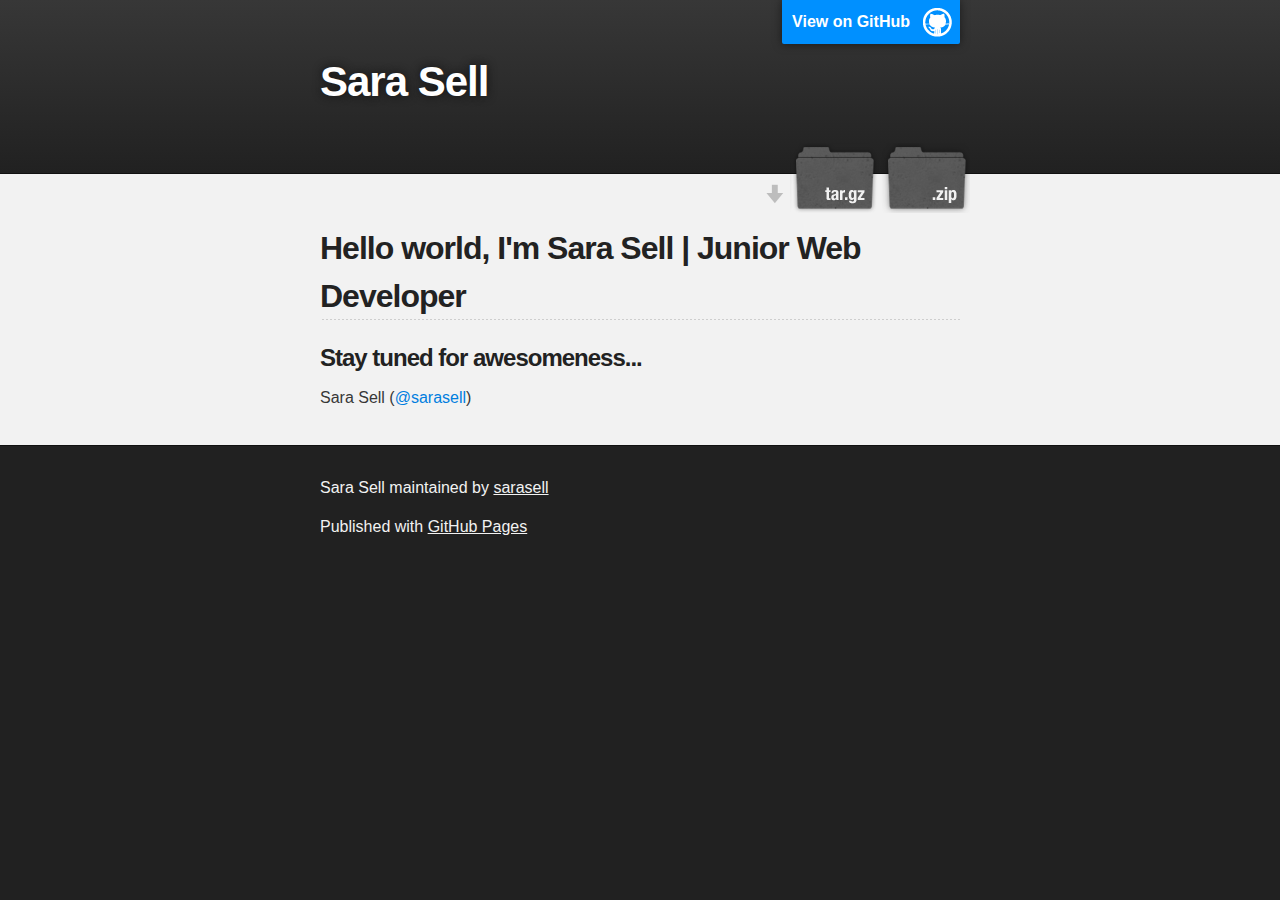
==== index.html @ 966577ff "Create gh-pages branch via GitHub" ====
<!DOCTYPE html>
<html>

  <head>
    <meta charset='utf-8'>
    <meta http-equiv="X-UA-Compatible" content="chrome=1">
    <meta name="description" content="Sara Sell : ">

    <link rel="stylesheet" type="text/css" media="screen" href="stylesheets/stylesheet.css">

    <title>Sara Sell</title>
  </head>

  <body>

    <!-- HEADER -->
    <div id="header_wrap" class="outer">
        <header class="inner">
          <a id="forkme_banner" href="https://github.com/sarasell/sarasell">View on GitHub</a>

          <h1 id="project_title">Sara Sell</h1>
          <h2 id="project_tagline"></h2>

            <section id="downloads">
              <a class="zip_download_link" href="https://github.com/sarasell/sarasell/zipball/master">Download this project as a .zip file</a>
              <a class="tar_download_link" href="https://github.com/sarasell/sarasell/tarball/master">Download this project as a tar.gz file</a>
            </section>
        </header>
    </div>

    <!-- MAIN CONTENT -->
    <div id="main_content_wrap" class="outer">
      <section id="main_content" class="inner">
        <h2>
<a name="hello-world-im-sara-sell--junior-web-developer" class="anchor" href="#hello-world-im-sara-sell--junior-web-developer"><span class="octicon octicon-link"></span></a>Hello world, I'm Sara Sell | Junior Web Developer</h2>

<h3>
<a name="stay-tuned-for-awesomeness" class="anchor" href="#stay-tuned-for-awesomeness"><span class="octicon octicon-link"></span></a>Stay tuned for awesomeness...</h3>

<p>Sara Sell (<a href="https://github.com/sarasell" class="user-mention">@sarasell</a>)</p>
      </section>
    </div>

    <!-- FOOTER  -->
    <div id="footer_wrap" class="outer">
      <footer class="inner">
        <p class="copyright">Sara Sell maintained by <a href="https://github.com/sarasell">sarasell</a></p>
        <p>Published with <a href="http://pages.github.com">GitHub Pages</a></p>
      </footer>
    </div>

    

  </body>
</html>
---- stylesheets/stylesheet.css ----
/*******************************************************************************
Slate Theme for GitHub Pages
by Jason Costello, @jsncostello
*******************************************************************************/

@import url(pygment_trac.css);

/*******************************************************************************
MeyerWeb Reset
*******************************************************************************/

html, body, div, span, applet, object, iframe,
h1, h2, h3, h4, h5, h6, p, blockquote, pre,
a, abbr, acronym, address, big, cite, code,
del, dfn, em, img, ins, kbd, q, s, samp,
small, strike, strong, sub, sup, tt, var,
b, u, i, center,
dl, dt, dd, ol, ul, li,
fieldset, form, label, legend,
table, caption, tbody, tfoot, thead, tr, th, td,
article, aside, canvas, details, embed,
figure, figcaption, footer, header, hgroup,
menu, nav, output, ruby, section, summary,
time, mark, audio, video {
  margin: 0;
  padding: 0;
  border: 0;
  font: inherit;
  vertical-align: baseline;
}

/* HTML5 display-role reset for older browsers */
article, aside, details, figcaption, figure,
footer, header, hgroup, menu, nav, section {
  display: block;
}

ol, ul {
  list-style: none;
}

table {
  border-collapse: collapse;
  border-spacing: 0;
}

/*******************************************************************************
Theme Styles
*******************************************************************************/

body {
  box-sizing: border-box;
  color:#373737;
  background: #212121;
  font-size: 16px;
  font-family: 'Myriad Pro', Calibri, Helvetica, Arial, sans-serif;
  line-height: 1.5;
  -webkit-font-smoothing: antialiased;
}

h1, h2, h3, h4, h5, h6 {
  margin: 10px 0;
  font-weight: 700;
  color:#222222;
  font-family: 'Lucida Grande', 'Calibri', Helvetica, Arial, sans-serif;
  letter-spacing: -1px;
}

h1 {
  font-size: 36px;
  font-weight: 700;
}

h2 {
  padding-bottom: 10px;
  font-size: 32px;
  background: url('../images/bg_hr.png') repeat-x bottom;
}

h3 {
  font-size: 24px;
}

h4 {
  font-size: 21px;
}

h5 {
  font-size: 18px;
}

h6 {
  font-size: 16px;
}

p {
  margin: 10px 0 15px 0;
}

footer p {
  color: #f2f2f2;
}

a {
  text-decoration: none;
  color: #007edf;
  text-shadow: none;

  transition: color 0.5s ease;
  transition: text-shadow 0.5s ease;
  -webkit-transition: color 0.5s ease;
  -webkit-transition: text-shadow 0.5s ease;
  -moz-transition: color 0.5s ease;
  -moz-transition: text-shadow 0.5s ease;
  -o-transition: color 0.5s ease;
  -o-transition: text-shadow 0.5s ease;
  -ms-transition: color 0.5s ease;
  -ms-transition: text-shadow 0.5s ease;
}

a:hover, a:focus {text-decoration: underline;}

footer a {
  color: #F2F2F2;
  text-decoration: underline;
}

em {
  font-style: italic;
}

strong {
  font-weight: bold;
}

img {
  position: relative;
  margin: 0 auto;
  max-width: 739px;
  padding: 5px;
  margin: 10px 0 10px 0;
  border: 1px solid #ebebeb;

  box-shadow: 0 0 5px #ebebeb;
  -webkit-box-shadow: 0 0 5px #ebebeb;
  -moz-box-shadow: 0 0 5px #ebebeb;
  -o-box-shadow: 0 0 5px #ebebeb;
  -ms-box-shadow: 0 0 5px #ebebeb;
}

p img {
  display: inline;
  margin: 0;
  padding: 0;
  vertical-align: middle;
  text-align: center;
  border: none;
}

pre, code {
  width: 100%;
  color: #222;
  background-color: #fff;

  font-family: Monaco, "Bitstream Vera Sans Mono", "Lucida Console", Terminal, monospace;
  font-size: 14px;

  border-radius: 2px;
  -moz-border-radius: 2px;
  -webkit-border-radius: 2px;
}

pre {
  width: 100%;
  padding: 10px;
  box-shadow: 0 0 10px rgba(0,0,0,.1);
  overflow: auto;
}

code {
  padding: 3px;
  margin: 0 3px;
  box-shadow: 0 0 10px rgba(0,0,0,.1);
}

pre code {
  display: block;
  box-shadow: none;
}

blockquote {
  color: #666;
  margin-bottom: 20px;
  padding: 0 0 0 20px;
  border-left: 3px solid #bbb;
}


ul, ol, dl {
  margin-bottom: 15px
}

ul {
  list-style: inside;
  padding-left: 20px;
}

ol {
  list-style: decimal inside;
  padding-left: 20px;
}

dl dt {
  font-weight: bold;
}

dl dd {
  padding-left: 20px;
  font-style: italic;
}

dl p {
  padding-left: 20px;
  font-style: italic;
}

hr {
  height: 1px;
  margin-bottom: 5px;
  border: none;
  background: url('../images/bg_hr.png') repeat-x center;
}

table {
  border: 1px solid #373737;
  margin-bottom: 20px;
  text-align: left;
 }

th {
  font-family: 'Lucida Grande', 'Helvetica Neue', Helvetica, Arial, sans-serif;
  padding: 10px;
  background: #373737;
  color: #fff;
 }

td {
  padding: 10px;
  border: 1px solid #373737;
 }

form {
  background: #f2f2f2;
  padding: 20px;
}

/*******************************************************************************
Full-Width Styles
*******************************************************************************/

.outer {
  width: 100%;
}

.inner {
  position: relative;
  max-width: 640px;
  padding: 20px 10px;
  margin: 0 auto;
}

#forkme_banner {
  display: block;
  position: absolute;
  top:0;
  right: 10px;
  z-index: 10;
  padding: 10px 50px 10px 10px;
  color: #fff;
  background: url('../images/blacktocat.png') #0090ff no-repeat 95% 50%;
  font-weight: 700;
  box-shadow: 0 0 10px rgba(0,0,0,.5);
  border-bottom-left-radius: 2px;
  border-bottom-right-radius: 2px;
}

#header_wrap {
  background: #212121;
  background: -moz-linear-gradient(top, #373737, #212121);
  background: -webkit-linear-gradient(top, #373737, #212121);
  background: -ms-linear-gradient(top, #373737, #212121);
  background: -o-linear-gradient(top, #373737, #212121);
  background: linear-gradient(top, #373737, #212121);
}

#header_wrap .inner {
  padding: 50px 10px 30px 10px;
}

#project_title {
  margin: 0;
  color: #fff;
  font-size: 42px;
  font-weight: 700;
  text-shadow: #111 0px 0px 10px;
}

#project_tagline {
  color: #fff;
  font-size: 24px;
  font-weight: 300;
  background: none;
  text-shadow: #111 0px 0px 10px;
}

#downloads {
  position: absolute;
  width: 210px;
  z-index: 10;
  bottom: -40px;
  right: 0;
  height: 70px;
  background: url('../images/icon_download.png') no-repeat 0% 90%;
}

.zip_download_link {
  display: block;
  float: right;
  width: 90px;
  height:70px;
  text-indent: -5000px;
  overflow: hidden;
  background: url(../images/sprite_download.png) no-repeat bottom left;
}

.tar_download_link {
  display: block;
  float: right;
  width: 90px;
  height:70px;
  text-indent: -5000px;
  overflow: hidden;
  background: url(../images/sprite_download.png) no-repeat bottom right;
  margin-left: 10px;
}

.zip_download_link:hover {
  background: url(../images/sprite_download.png) no-repeat top left;
}

.tar_download_link:hover {
  background: url(../images/sprite_download.png) no-repeat top right;
}

#main_content_wrap {
  background: #f2f2f2;
  border-top: 1px solid #111;
  border-bottom: 1px solid #111;
}

#main_content {
  padding-top: 40px;
}

#footer_wrap {
  background: #212121;
}



/*******************************************************************************
Small Device Styles
*******************************************************************************/

@media screen and (max-width: 480px) {
  body {
    font-size:14px;
  }

  #downloads {
    display: none;
  }

  .inner {
    min-width: 320px;
    max-width: 480px;
  }

  #project_title {
  font-size: 32px;
  }

  h1 {
    font-size: 28px;
  }

  h2 {
    font-size: 24px;
  }

  h3 {
    font-size: 21px;
  }

  h4 {
    font-size: 18px;
  }

  h5 {
    font-size: 14px;
  }

  h6 {
    font-size: 12px;
  }

  code, pre {
    min-width: 320px;
    max-width: 480px;
    font-size: 11px;
  }

}
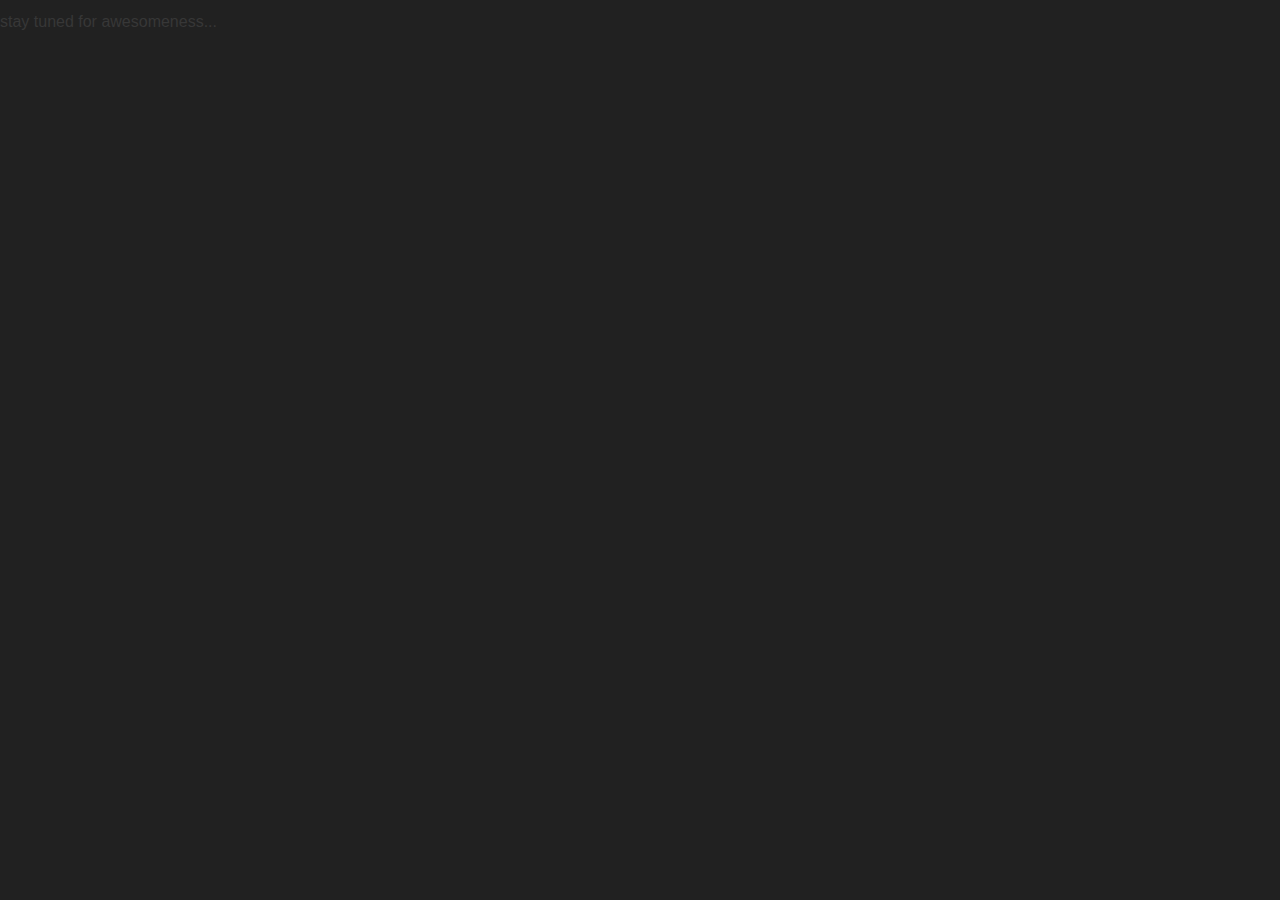
==== commit eff84b26: "testing" ====
--- a/index.html
+++ b/index.html
@@ -6,49 +6,14 @@
     <meta http-equiv="X-UA-Compatible" content="chrome=1">
     <meta name="description" content="Sara Sell : ">
 
-    <link rel="stylesheet" type="text/css" media="screen" href="stylesheets/stylesheet.css">
+    <link rel="stylesheet" type="text/css" href="stylesheets/stylesheet.css">
 
     <title>Sara Sell</title>
   </head>
 
   <body>
 
-    <!-- HEADER -->
-    <div id="header_wrap" class="outer">
-        <header class="inner">
-          <a id="forkme_banner" href="https://github.com/sarasell/sarasell">View on GitHub</a>
-
-          <h1 id="project_title">Sara Sell</h1>
-          <h2 id="project_tagline"></h2>
-
-            <section id="downloads">
-              <a class="zip_download_link" href="https://github.com/sarasell/sarasell/zipball/master">Download this project as a .zip file</a>
-              <a class="tar_download_link" href="https://github.com/sarasell/sarasell/tarball/master">Download this project as a tar.gz file</a>
-            </section>
-        </header>
-    </div>
-
-    <!-- MAIN CONTENT -->
-    <div id="main_content_wrap" class="outer">
-      <section id="main_content" class="inner">
-        <h2>
-<a name="hello-world-im-sara-sell--junior-web-developer" class="anchor" href="#hello-world-im-sara-sell--junior-web-developer"><span class="octicon octicon-link"></span></a>Hello world, I'm Sara Sell | Junior Web Developer</h2>
-
-<h3>
-<a name="stay-tuned-for-awesomeness" class="anchor" href="#stay-tuned-for-awesomeness"><span class="octicon octicon-link"></span></a>Stay tuned for awesomeness...</h3>
-
-<p>Sara Sell (<a href="https://github.com/sarasell" class="user-mention">@sarasell</a>)</p>
-      </section>
-    </div>
-
-    <!-- FOOTER  -->
-    <div id="footer_wrap" class="outer">
-      <footer class="inner">
-        <p class="copyright">Sara Sell maintained by <a href="https://github.com/sarasell">sarasell</a></p>
-        <p>Published with <a href="http://pages.github.com">GitHub Pages</a></p>
-      </footer>
-    </div>
-
+    <p>stay tuned for awesomeness...</p>
     
 
   </body>
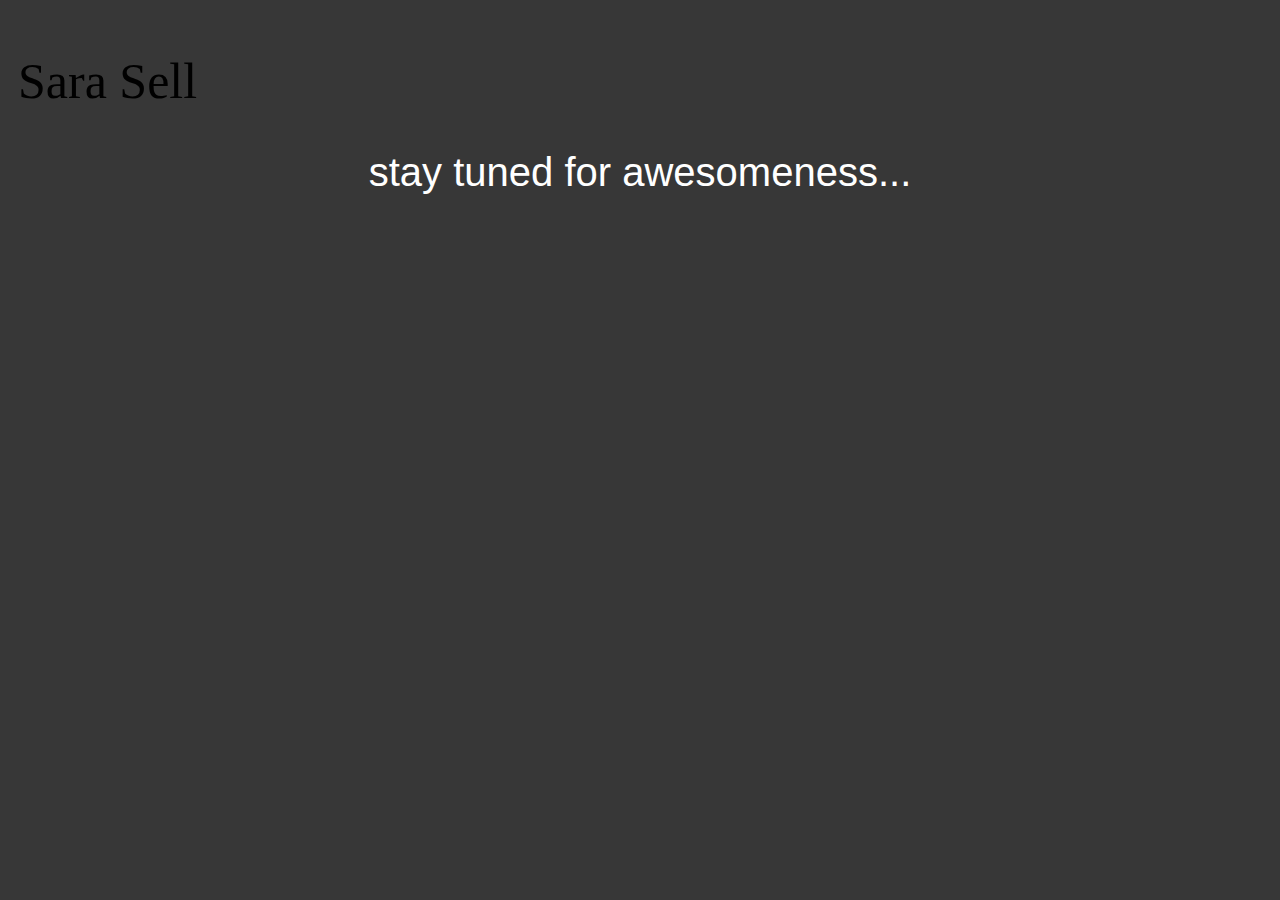
==== commit a3e4d093: "added text to index doc" ====
--- a/index.html
+++ b/index.html
@@ -12,7 +12,7 @@
   </head>
 
   <body>
-
+  <h1>Sara Sell</h1>
     <p>stay tuned for awesomeness...</p>
     
 
--- a/stylesheets/stylesheet.css
+++ b/stylesheets/stylesheet.css
@@ -1,370 +1,28 @@
-/*******************************************************************************
-Slate Theme for GitHub Pages
-by Jason Costello, @jsncostello
-*******************************************************************************/
-
-@import url(pygment_trac.css);
-
-/*******************************************************************************
-MeyerWeb Reset
-*******************************************************************************/
-
-html, body, div, span, applet, object, iframe,
-h1, h2, h3, h4, h5, h6, p, blockquote, pre,
-a, abbr, acronym, address, big, cite, code,
-del, dfn, em, img, ins, kbd, q, s, samp,
-small, strike, strong, sub, sup, tt, var,
-b, u, i, center,
-dl, dt, dd, ol, ul, li,
-fieldset, form, label, legend,
-table, caption, tbody, tfoot, thead, tr, th, td,
-article, aside, canvas, details, embed,
-figure, figcaption, footer, header, hgroup,
-menu, nav, output, ruby, section, summary,
-time, mark, audio, video {
-  margin: 0;
-  padding: 0;
-  border: 0;
-  font: inherit;
-  vertical-align: baseline;
+h1 {
+  font-size: 50px;
+  font-weight: 500;
 }
 
-/* HTML5 display-role reset for older browsers */
-article, aside, details, figcaption, figure,
-footer, header, hgroup, menu, nav, section {
-  display: block;
-}
 
-ol, ul {
-  list-style: none;
-}
-
-table {
-  border-collapse: collapse;
-  border-spacing: 0;
-}
-
-/*******************************************************************************
-Theme Styles
-*******************************************************************************/
-
-body {
-  box-sizing: border-box;
-  color:#373737;
-  background: #212121;
-  font-size: 16px;
-  font-family: 'Myriad Pro', Calibri, Helvetica, Arial, sans-serif;
-  line-height: 1.5;
-  -webkit-font-smoothing: antialiased;
-}
-
-h1, h2, h3, h4, h5, h6 {
-  margin: 10px 0;
-  font-weight: 700;
-  color:#222222;
-  font-family: 'Lucida Grande', 'Calibri', Helvetica, Arial, sans-serif;
-  letter-spacing: -1px;
-}
-
-h1 {
-  font-size: 36px;
-  font-weight: 700;
-}
-
-h2 {
-  padding-bottom: 10px;
-  font-size: 32px;
-  background: url('../images/bg_hr.png') repeat-x bottom;
-}
-
-h3 {
-  font-size: 24px;
-}
-
-h4 {
-  font-size: 21px;
-}
-
-h5 {
-  font-size: 18px;
-}
-
-h6 {
-  font-size: 16px;
-}
-
-p {
-  margin: 10px 0 15px 0;
-}
-
-footer p {
+footer {
   color: #f2f2f2;
 }
 
-a {
-  text-decoration: none;
-  color: #007edf;
-  text-shadow: none;
 
-  transition: color 0.5s ease;
-  transition: text-shadow 0.5s ease;
-  -webkit-transition: color 0.5s ease;
-  -webkit-transition: text-shadow 0.5s ease;
-  -moz-transition: color 0.5s ease;
-  -moz-transition: text-shadow 0.5s ease;
-  -o-transition: color 0.5s ease;
-  -o-transition: text-shadow 0.5s ease;
-  -ms-transition: color 0.5s ease;
-  -ms-transition: text-shadow 0.5s ease;
-}
+body {
+  padding: 10px;
+  background: #373737;
+ }
 
-a:hover, a:focus {text-decoration: underline;}
-
-footer a {
-  color: #F2F2F2;
-  text-decoration: underline;
-}
-
-em {
-  font-style: italic;
-}
-
-strong {
-  font-weight: bold;
-}
-
-img {
-  position: relative;
-  margin: 0 auto;
-  max-width: 739px;
-  padding: 5px;
-  margin: 10px 0 10px 0;
-  border: 1px solid #ebebeb;
-
-  box-shadow: 0 0 5px #ebebeb;
-  -webkit-box-shadow: 0 0 5px #ebebeb;
-  -moz-box-shadow: 0 0 5px #ebebeb;
-  -o-box-shadow: 0 0 5px #ebebeb;
-  -ms-box-shadow: 0 0 5px #ebebeb;
-}
-
-p img {
-  display: inline;
-  margin: 0;
-  padding: 0;
-  vertical-align: middle;
+ body p {
+  font-family: 'Lucida Grande', 'Helvetica Neue', Helvetica, Arial, sans-serif;
+  color: #fff;
+  font-size: 40px;
   text-align: center;
-  border: none;
-}
-
-pre, code {
-  width: 100%;
-  color: #222;
-  background-color: #fff;
-
-  font-family: Monaco, "Bitstream Vera Sans Mono", "Lucida Console", Terminal, monospace;
-  font-size: 14px;
-
-  border-radius: 2px;
-  -moz-border-radius: 2px;
-  -webkit-border-radius: 2px;
-}
-
-pre {
-  width: 100%;
-  padding: 10px;
-  box-shadow: 0 0 10px rgba(0,0,0,.1);
-  overflow: auto;
-}
-
-code {
-  padding: 3px;
-  margin: 0 3px;
-  box-shadow: 0 0 10px rgba(0,0,0,.1);
-}
-
-pre code {
-  display: block;
-  box-shadow: none;
-}
-
-blockquote {
-  color: #666;
-  margin-bottom: 20px;
-  padding: 0 0 0 20px;
-  border-left: 3px solid #bbb;
-}
+ }
 
 
-ul, ol, dl {
-  margin-bottom: 15px
-}
 
-ul {
-  list-style: inside;
-  padding-left: 20px;
-}
-
-ol {
-  list-style: decimal inside;
-  padding-left: 20px;
-}
-
-dl dt {
-  font-weight: bold;
-}
-
-dl dd {
-  padding-left: 20px;
-  font-style: italic;
-}
-
-dl p {
-  padding-left: 20px;
-  font-style: italic;
-}
-
-hr {
-  height: 1px;
-  margin-bottom: 5px;
-  border: none;
-  background: url('../images/bg_hr.png') repeat-x center;
-}
-
-table {
-  border: 1px solid #373737;
-  margin-bottom: 20px;
-  text-align: left;
- }
-
-th {
-  font-family: 'Lucida Grande', 'Helvetica Neue', Helvetica, Arial, sans-serif;
-  padding: 10px;
-  background: #373737;
-  color: #fff;
- }
-
-td {
-  padding: 10px;
-  border: 1px solid #373737;
- }
-
-form {
-  background: #f2f2f2;
-  padding: 20px;
-}
-
-/*******************************************************************************
-Full-Width Styles
-*******************************************************************************/
-
-.outer {
-  width: 100%;
-}
-
-.inner {
-  position: relative;
-  max-width: 640px;
-  padding: 20px 10px;
-  margin: 0 auto;
-}
-
-#forkme_banner {
-  display: block;
-  position: absolute;
-  top:0;
-  right: 10px;
-  z-index: 10;
-  padding: 10px 50px 10px 10px;
-  color: #fff;
-  background: url('../images/blacktocat.png') #0090ff no-repeat 95% 50%;
-  font-weight: 700;
-  box-shadow: 0 0 10px rgba(0,0,0,.5);
-  border-bottom-left-radius: 2px;
-  border-bottom-right-radius: 2px;
-}
-
-#header_wrap {
-  background: #212121;
-  background: -moz-linear-gradient(top, #373737, #212121);
-  background: -webkit-linear-gradient(top, #373737, #212121);
-  background: -ms-linear-gradient(top, #373737, #212121);
-  background: -o-linear-gradient(top, #373737, #212121);
-  background: linear-gradient(top, #373737, #212121);
-}
-
-#header_wrap .inner {
-  padding: 50px 10px 30px 10px;
-}
-
-#project_title {
-  margin: 0;
-  color: #fff;
-  font-size: 42px;
-  font-weight: 700;
-  text-shadow: #111 0px 0px 10px;
-}
-
-#project_tagline {
-  color: #fff;
-  font-size: 24px;
-  font-weight: 300;
-  background: none;
-  text-shadow: #111 0px 0px 10px;
-}
-
-#downloads {
-  position: absolute;
-  width: 210px;
-  z-index: 10;
-  bottom: -40px;
-  right: 0;
-  height: 70px;
-  background: url('../images/icon_download.png') no-repeat 0% 90%;
-}
-
-.zip_download_link {
-  display: block;
-  float: right;
-  width: 90px;
-  height:70px;
-  text-indent: -5000px;
-  overflow: hidden;
-  background: url(../images/sprite_download.png) no-repeat bottom left;
-}
-
-.tar_download_link {
-  display: block;
-  float: right;
-  width: 90px;
-  height:70px;
-  text-indent: -5000px;
-  overflow: hidden;
-  background: url(../images/sprite_download.png) no-repeat bottom right;
-  margin-left: 10px;
-}
-
-.zip_download_link:hover {
-  background: url(../images/sprite_download.png) no-repeat top left;
-}
-
-.tar_download_link:hover {
-  background: url(../images/sprite_download.png) no-repeat top right;
-}
-
-#main_content_wrap {
-  background: #f2f2f2;
-  border-top: 1px solid #111;
-  border-bottom: 1px solid #111;
-}
-
-#main_content {
-  padding-top: 40px;
-}
-
-#footer_wrap {
-  background: #212121;
-}
 
 
 
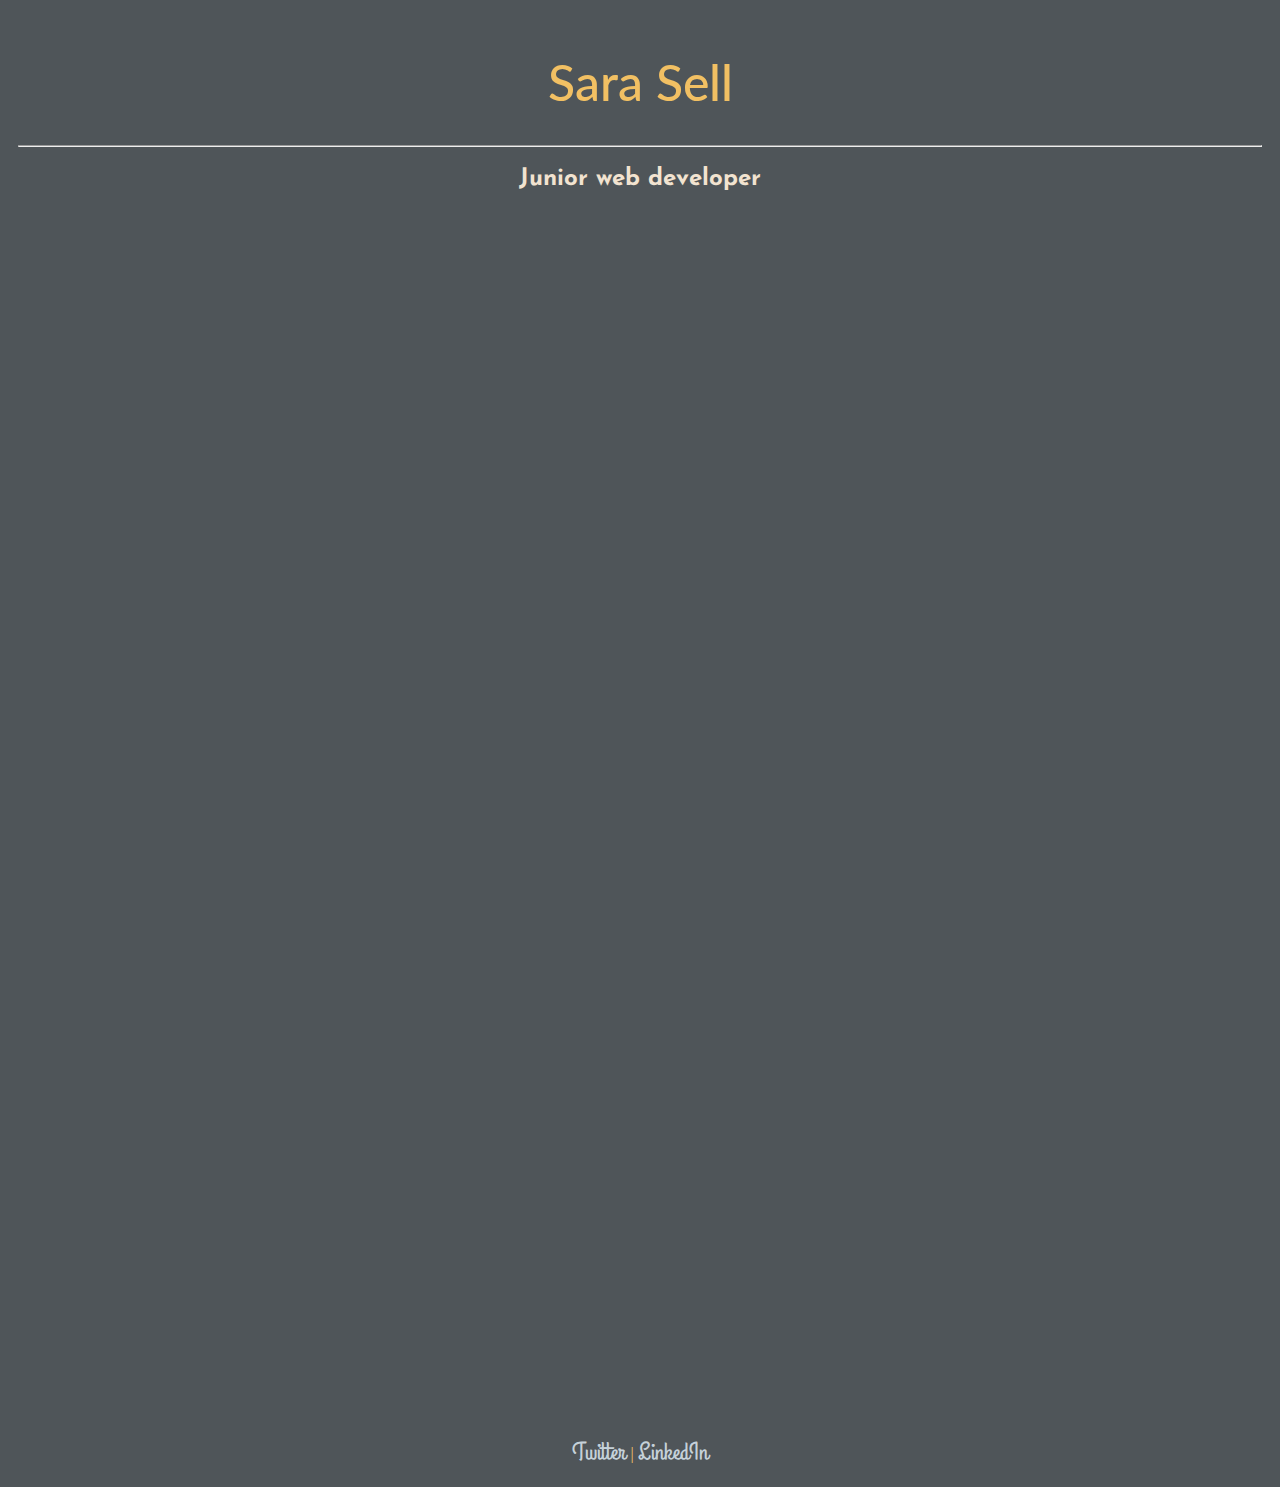
==== commit 2a8a1ca9: "added a bit of styling" ====
--- a/index.html
+++ b/index.html
@@ -5,16 +5,21 @@
     <meta charset='utf-8'>
     <meta http-equiv="X-UA-Compatible" content="chrome=1">
     <meta name="description" content="Sara Sell : ">
-
+    <link href='http://fonts.googleapis.com/css?family=Lato|Josefin+Sans|Grand+Hotel' rel='stylesheet' type='text/css'>
     <link rel="stylesheet" type="text/css" href="stylesheets/stylesheet.css">
 
     <title>Sara Sell</title>
   </head>
 
   <body>
-  <h1>Sara Sell</h1>
-    <p>stay tuned for awesomeness...</p>
-    
+  <h1>Sara Sell</h1><hr>
+  <h2>Junior web developer</h2>
 
   </body>
+<footer>
+  <div>
+    <a href="http://twitter.com/sellcommasara">Twitter</a> | 
+    <a href="https://www.linkedin.com/pub/sara-sell/88/38b/128">LinkedIn</a>
+  </div>
+</footer>
 </html>
--- a/stylesheets/stylesheet.css
+++ b/stylesheets/stylesheet.css
@@ -1,27 +1,47 @@
 h1 {
+  font-family: 'Lato','Lucida Grande', 'Helvetica Neue', Helvetica, Arial, sans-serif;
+  font-weight: 500;
   font-size: 50px;
-  font-weight: 500;
+  color: #F2C063;
+  text-align: center;
 }
-
-
-footer {
-  color: #f2f2f2;
+h2{
+  color: #F2E3D0;
+  text-align: center;
+  font-family: 'Josefin Sans';
 }
 
 
 body {
   padding: 10px;
-  background: #373737;
+  background: #4F5559;
  }
 
  body p {
-  font-family: 'Lucida Grande', 'Helvetica Neue', Helvetica, Arial, sans-serif;
-  color: #fff;
+  font-family: 'Josefin Sans','Lucida Grande', 'Helvetica Neue', Helvetica, Arial, sans-serif;
+  color: #C5D1D9;
   font-size: 40px;
+  margin-top: 25%;
   text-align: center;
  }
 
+ footer div {
+  color: #F2C063;
+  text-align: center;
+  min-height: 100%;
+}
 
+ footer div a {
+  text-decoration: none;
+  text-align: center;
+  font-size: 25px;
+  color: #C5D1D9;
+    font-family: 'Grand Hotel','Lucida Grande','sans-serif';
+ }
+
+footer {
+    margin-top: 100%;
+}
 
 
 
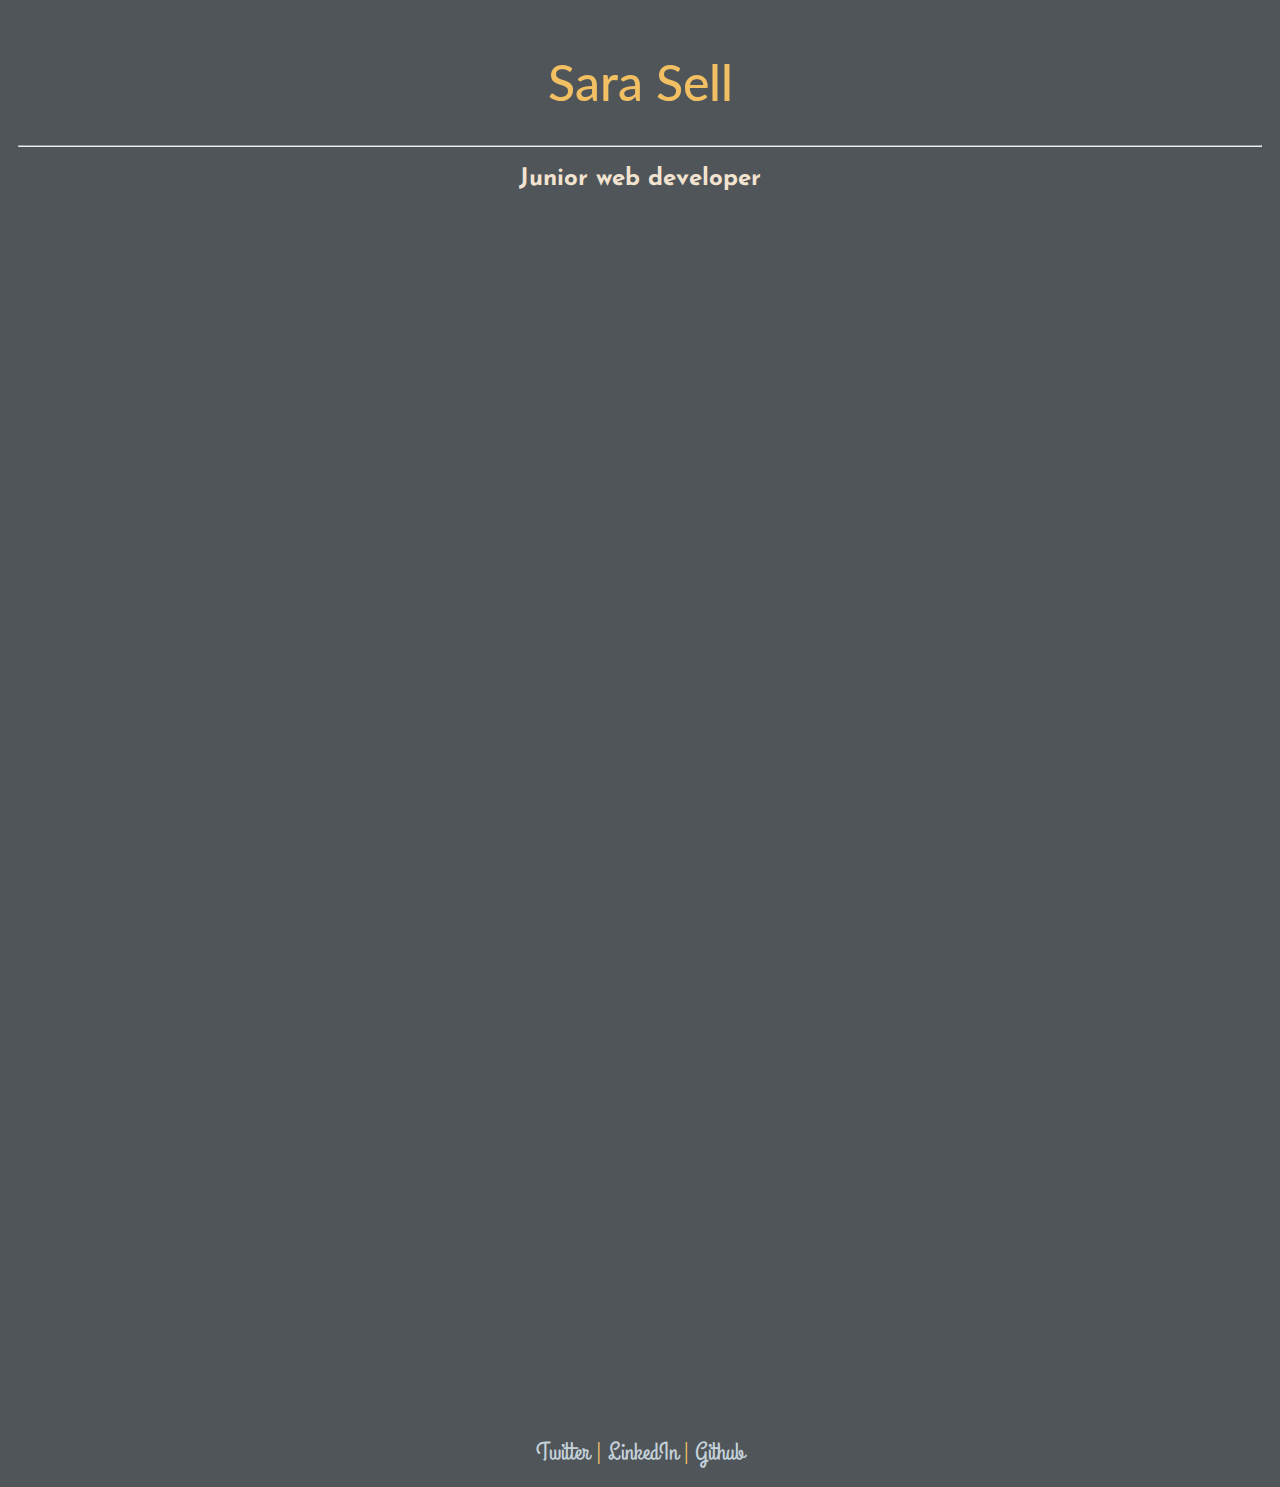
==== commit 275e212b: "added my github acct infor and fixed footer to bottom" ====
--- a/index.html
+++ b/index.html
@@ -18,8 +18,9 @@
   </body>
 <footer>
   <div>
-    <a href="http://twitter.com/sellcommasara">Twitter</a> | 
-    <a href="https://www.linkedin.com/pub/sara-sell/88/38b/128">LinkedIn</a>
+    <a href="http://twitter.com/sellcommasara">Twitter</a><span style="font-size:25px"> | </span>
+    <a href="https://www.linkedin.com/pub/sara-sell/88/38b/128">LinkedIn</a><span style="font-size:25px"> | </span>
+    <a href="https://github.com/sarasell">Github</a>
   </div>
 </footer>
 </html>
--- a/stylesheets/stylesheet.css
+++ b/stylesheets/stylesheet.css
@@ -5,12 +5,12 @@
   color: #F2C063;
   text-align: center;
 }
-h2{
+
+h2 {
   color: #F2E3D0;
   text-align: center;
   font-family: 'Josefin Sans';
 }
-
 
 body {
   padding: 10px;
@@ -36,7 +36,7 @@
   text-align: center;
   font-size: 25px;
   color: #C5D1D9;
-    font-family: 'Grand Hotel','Lucida Grande','sans-serif';
+  font-family: 'Grand Hotel','Lucida Grande','sans-serif';
  }
 
 footer {
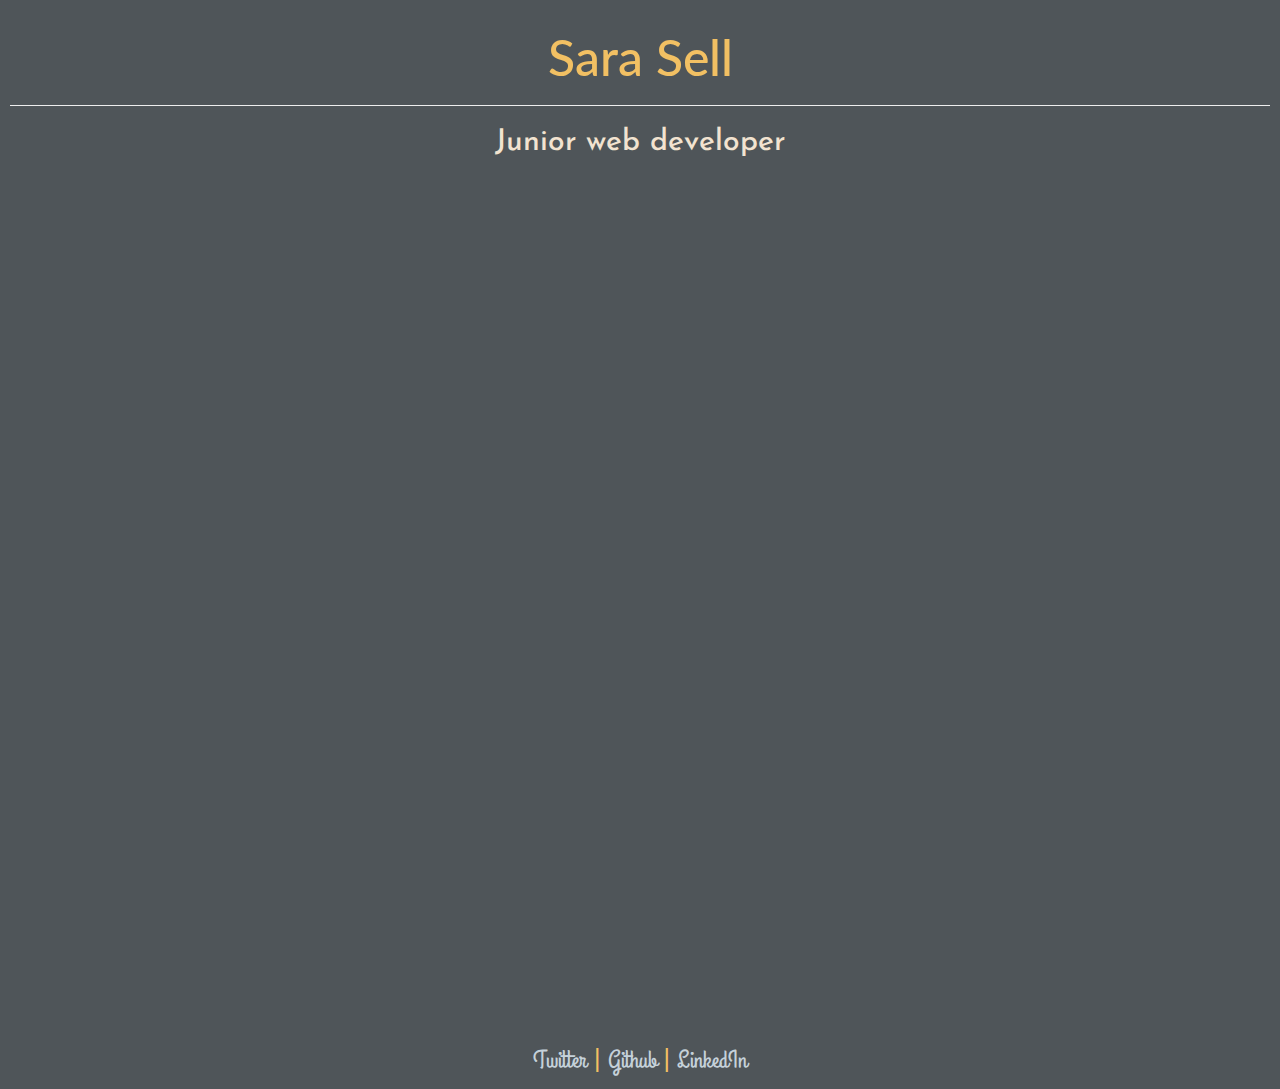
==== commit 3dceb81a: "adding CNAME file" ====
--- a/index.html
+++ b/index.html
@@ -5,7 +5,11 @@
     <meta charset='utf-8'>
     <meta http-equiv="X-UA-Compatible" content="chrome=1">
     <meta name="description" content="Sara Sell : ">
+    <meta charset="utf-8">
+    <link href='bootstrap/css/bootstrap.css' rel='stylesheet' type='text/css'>
+    <link href='bootstrap/css/bootstrap-theme.css' rel='stylesheet' type='text/css'>
     <link href='http://fonts.googleapis.com/css?family=Lato|Josefin+Sans|Grand+Hotel' rel='stylesheet' type='text/css'>
+    <script type="text/javascript" src="js/main.js"></script>
     <link rel="stylesheet" type="text/css" href="stylesheets/stylesheet.css">
 
     <title>Sara Sell</title>
@@ -19,8 +23,8 @@
 <footer>
   <div>
     <a href="http://twitter.com/sellcommasara">Twitter</a><span style="font-size:25px"> | </span>
-    <a href="https://www.linkedin.com/pub/sara-sell/88/38b/128">LinkedIn</a><span style="font-size:25px"> | </span>
-    <a href="https://github.com/sarasell">Github</a>
+    <a href="https://github.com/sarasell">Github</a><span style="font-size:25px"> | </span>
+    <a href="https://www.linkedin.com/pub/sara-sell/88/38b/128">LinkedIn</a>
   </div>
 </footer>
 </html>
--- a/stylesheets/stylesheet.css
+++ b/stylesheets/stylesheet.css
@@ -26,6 +26,7 @@
  }
 
  footer div {
+  text-decoration: none;
   color: #F2C063;
   text-align: center;
   min-height: 100%;
@@ -37,10 +38,11 @@
   font-size: 25px;
   color: #C5D1D9;
   font-family: 'Grand Hotel','Lucida Grande','sans-serif';
- }
+ }  
 
 footer {
-    margin-top: 100%;
+    margin-top: 70%;
+    text-decoration: none;
 }
 
 
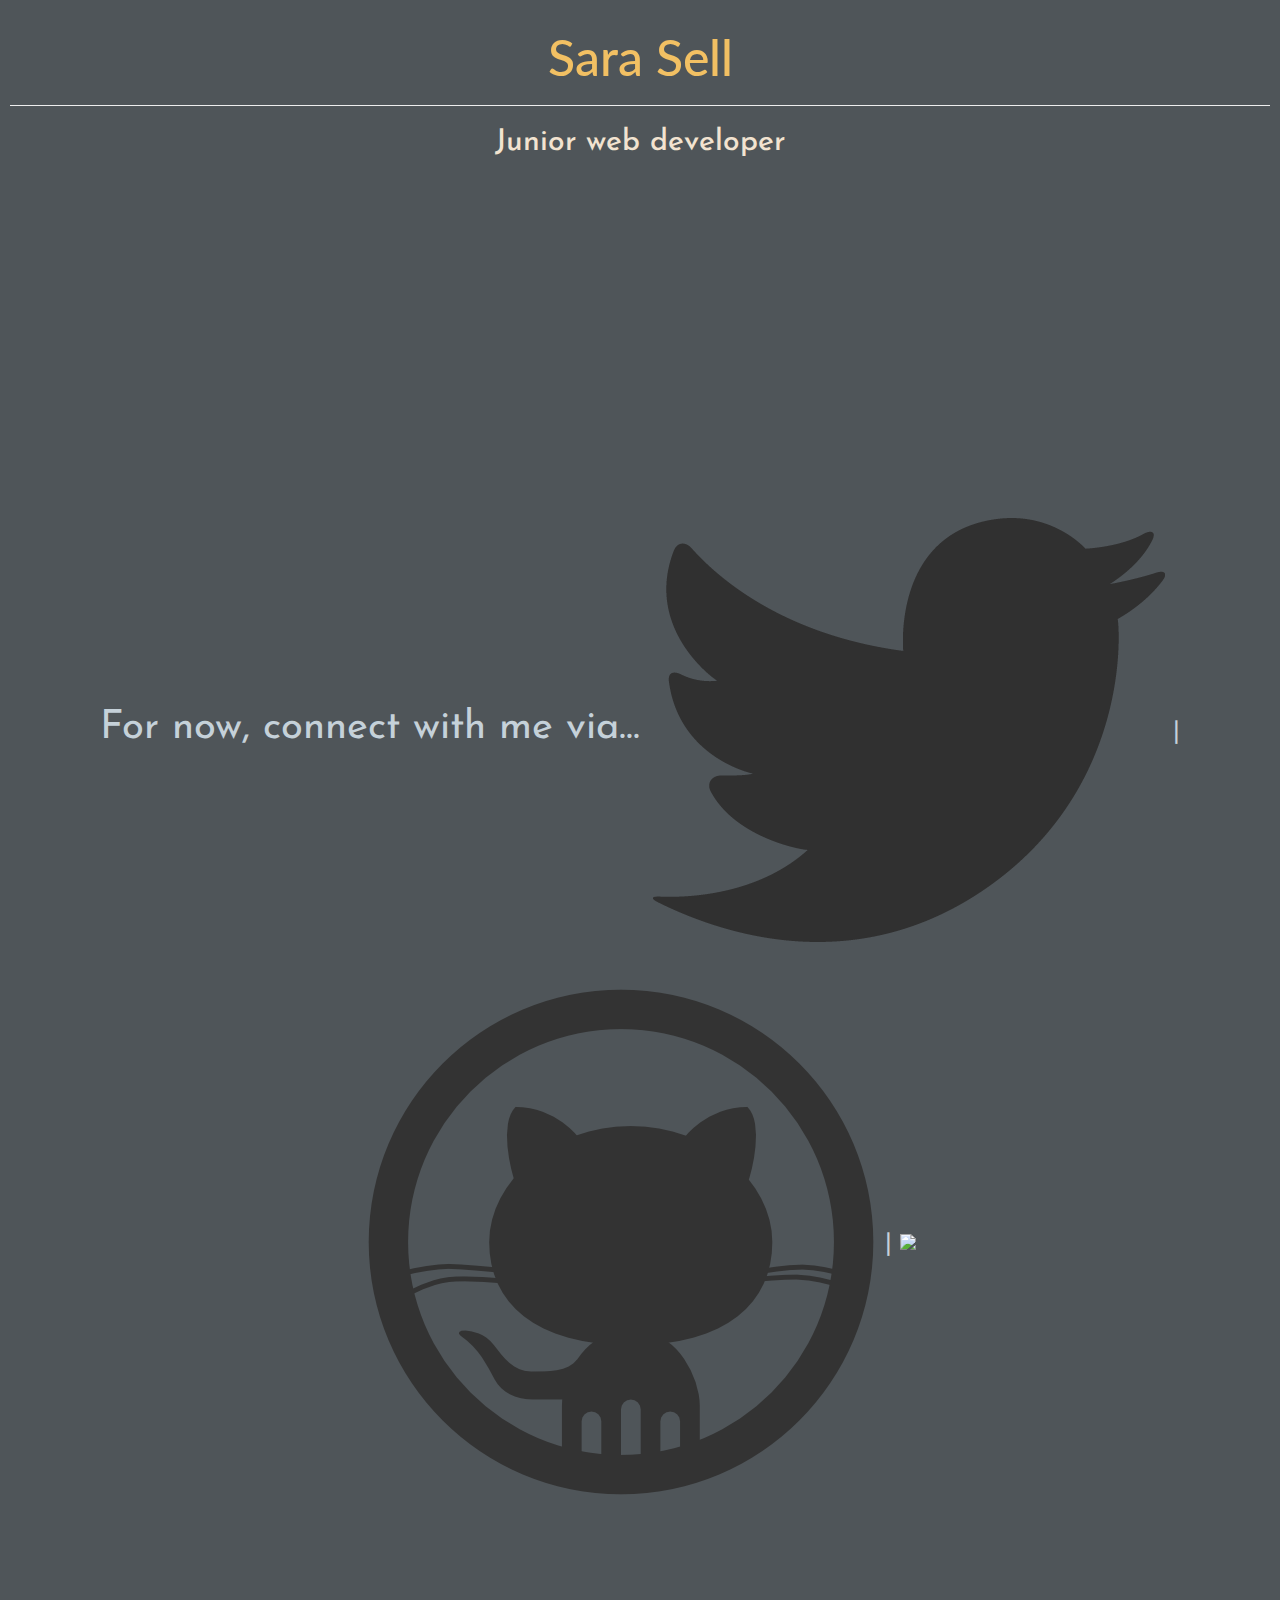
==== commit 3c5e4dc4: "added icons for social media" ====
--- a/index.html
+++ b/index.html
@@ -18,13 +18,13 @@
   <body>
   <h1>Sara Sell</h1><hr>
   <h2>Junior web developer</h2>
+  <p>For now, connect with me via...
+    <a href="http://twitter.com/sellcommasara"><img src="img/twitter-icon.png"</img></a><span style="font-size:25px"> | </span>
+    <a href="https://github.com/sarasell"><img src="img/github-icon.png"</img></a><span style="font-size:25px"> | </span>
+    <a href="https://www.linkedin.com/pub/sara-sell/88/38b/128"><img src="linkedin-icon.png"</img></a>
+  </p>
 
   </body>
 <footer>
-  <div>
-    <a href="http://twitter.com/sellcommasara">Twitter</a><span style="font-size:25px"> | </span>
-    <a href="https://github.com/sarasell">Github</a><span style="font-size:25px"> | </span>
-    <a href="https://www.linkedin.com/pub/sara-sell/88/38b/128">LinkedIn</a>
-  </div>
 </footer>
 </html>
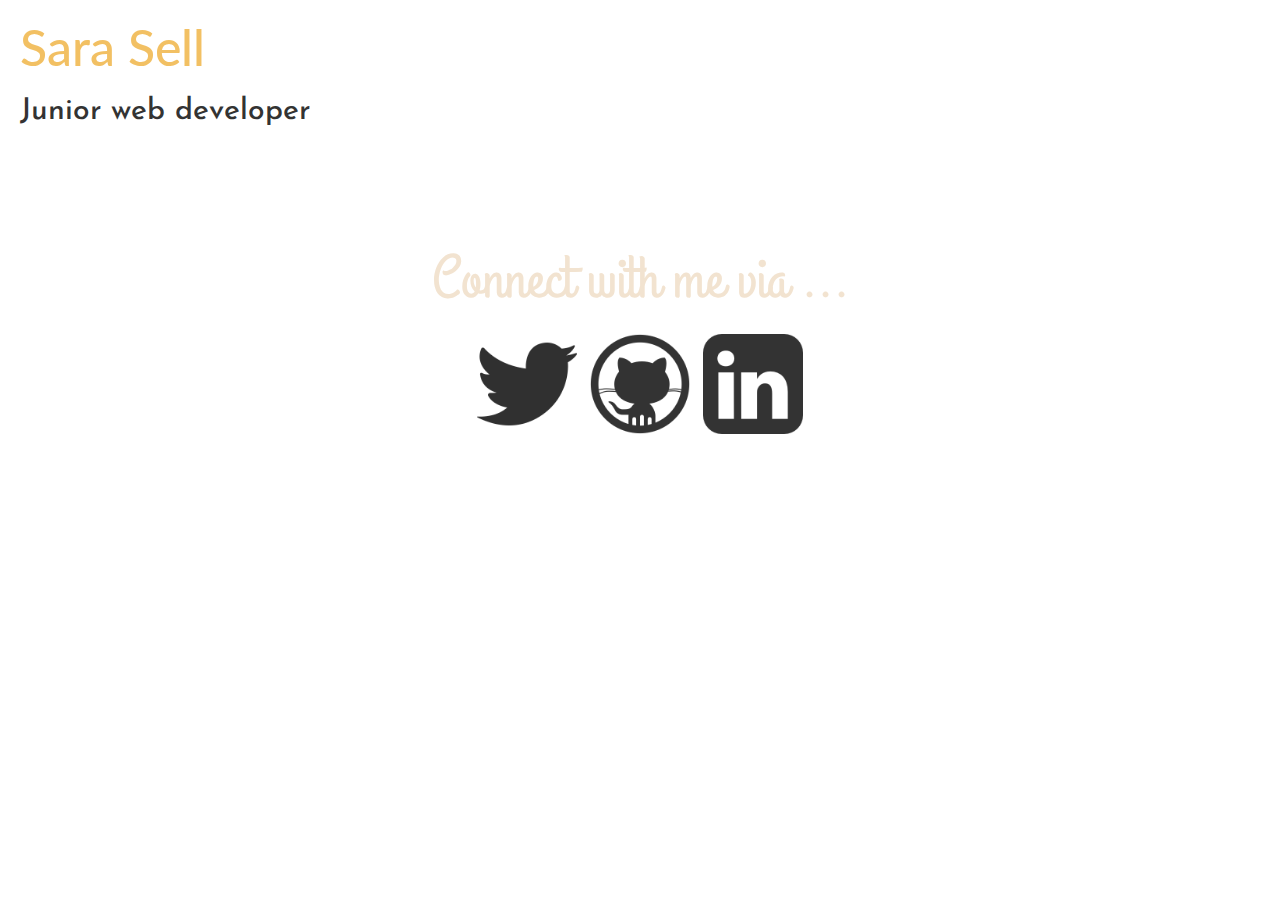
==== commit 038b9599: "getting some sm icons up" ====
--- a/index.html
+++ b/index.html
@@ -4,25 +4,34 @@
   <head>
     <meta charset='utf-8'>
     <meta http-equiv="X-UA-Compatible" content="chrome=1">
-    <meta name="description" content="Sara Sell : ">
+    <meta name="description" content="Sara Sell">
     <meta charset="utf-8">
+    <!--bootstrap files if I decide to use them at some point-->
     <link href='bootstrap/css/bootstrap.css' rel='stylesheet' type='text/css'>
     <link href='bootstrap/css/bootstrap-theme.css' rel='stylesheet' type='text/css'>
+    <!--fonts-->
     <link href='http://fonts.googleapis.com/css?family=Lato|Josefin+Sans|Grand+Hotel' rel='stylesheet' type='text/css'>
+    <!--JS file-->
     <script type="text/javascript" src="js/main.js"></script>
+    <!--favicon-->
+    <link rel="shortcut icon" href="img/favicon.ico" type="image/x-icon">
+    <link rel="icon" href="/favicon.ico" type="image/x-icon">
+    <!--custom CSS-->
     <link rel="stylesheet" type="text/css" href="stylesheets/stylesheet.css">
 
     <title>Sara Sell</title>
   </head>
 
   <body>
-  <h1>Sara Sell</h1><hr>
+  <h1>Sara Sell</h1>
   <h2>Junior web developer</h2>
-  <p>For now, connect with me via...
-    <a href="http://twitter.com/sellcommasara"><img src="img/twitter-icon.png"</img></a><span style="font-size:25px"> | </span>
-    <a href="https://github.com/sarasell"><img src="img/github-icon.png"</img></a><span style="font-size:25px"> | </span>
-    <a href="https://www.linkedin.com/pub/sara-sell/88/38b/128"><img src="linkedin-icon.png"</img></a>
-  </p>
+  <div class="contact-me">
+  <p>Connect with me via ...</p>
+    <p class="icons"><a href="http://twitter.com/sellcommasara" target="_blank"><img src="img/twitter-icon.png"</img></a>
+    <a href="https://github.com/sarasell" target="_blank"><img src="img/github-icon.png"</img></a>
+    <a href="https://www.linkedin.com/pub/sara-sell/88/38b/128" target="_blank"><img src="img/linkedin-icon.png"</img></a>
+    </p>
+  </div>
 
   </body>
 <footer>
--- a/stylesheets/stylesheet.css
+++ b/stylesheets/stylesheet.css
@@ -1,31 +1,49 @@
+body {
+  background-image: url("img/tweed.png");
+}
+
 h1 {
   font-family: 'Lato','Lucida Grande', 'Helvetica Neue', Helvetica, Arial, sans-serif;
   font-weight: 500;
   font-size: 50px;
   color: #F2C063;
-  text-align: center;
+  text-align: left;
+  padding-left: 20px;
 }
 
 h2 {
-  color: #F2E3D0;
-  text-align: center;
+  text-align: left;
   font-family: 'Josefin Sans';
+  padding-left: 20px;
 }
 
-body {
+.contact-me {
+  margin-top: 100px;
   padding: 10px;
-  background: #4F5559;
- }
+}
+
+.contact-me p {
+  color: #F2E3D0;
+  font-family: 'Grand Hotel','Lucida Grande', sans-serif;
+  font-size: 60px;
+}
 
  body p {
   font-family: 'Josefin Sans','Lucida Grande', 'Helvetica Neue', Helvetica, Arial, sans-serif;
   color: #C5D1D9;
   font-size: 40px;
-  margin-top: 25%;
   text-align: center;
  }
 
- footer div {
+.icons {
+ font-size: 50px;
+}
+
+.icons img {
+  width: 100px;
+  height: 100px;
+}
+ /*footer div {
   text-decoration: none;
   color: #F2C063;
   text-align: center;
@@ -43,7 +61,7 @@
 footer {
     margin-top: 70%;
     text-decoration: none;
-}
+}*/
 
 
 
